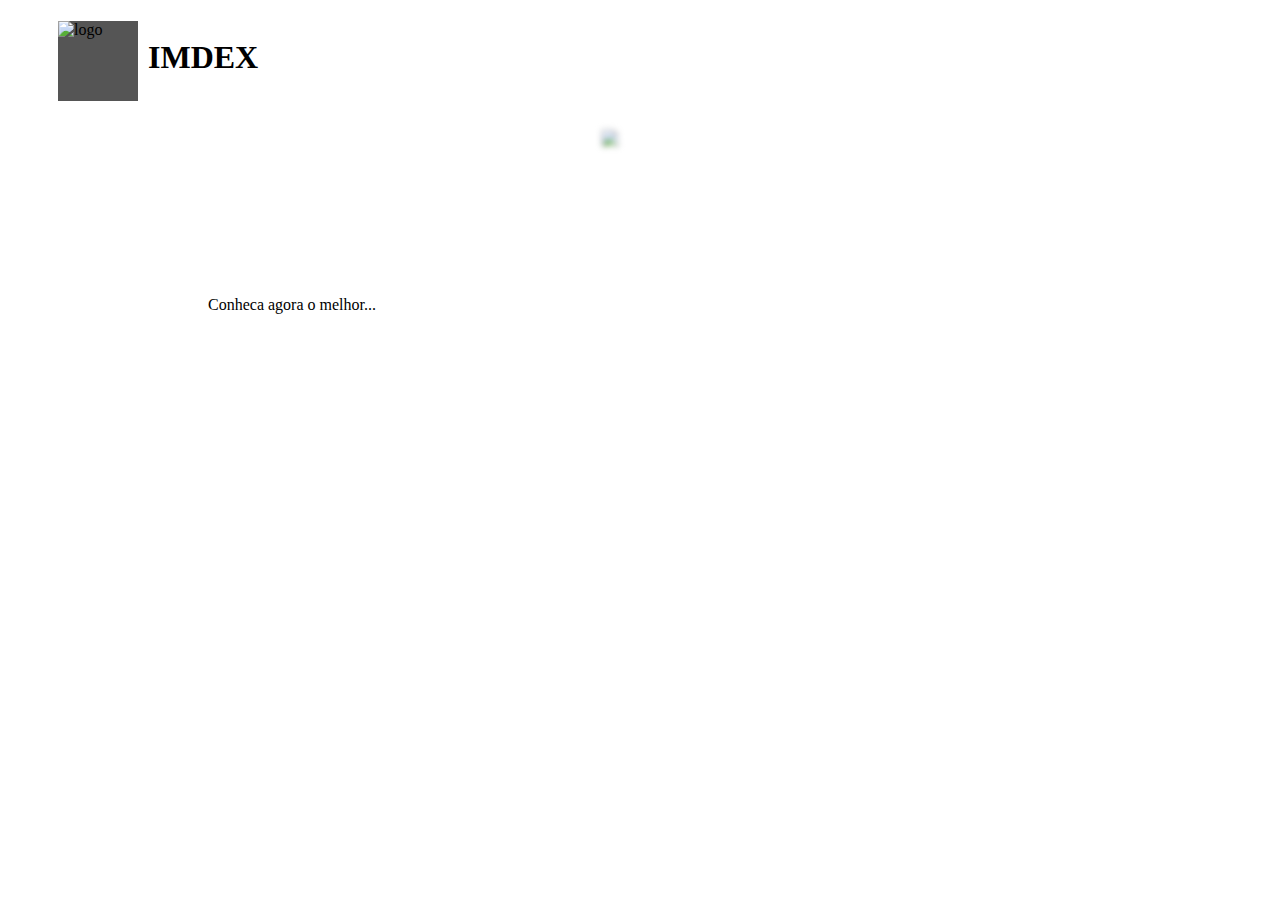
==== site_natan/index.html @ b9e9eadf "Create index.html" ====
<!DOCTYPE html>
<html>
	<head>
		<style>
			* {
  			box-sizing: border-box;
			}

			.column {
			  float: left;
			  width: 33.33%;
			  padding: 5px;
			}
			.row::after {
			  content: "";
			  clear: both;
			  display: table;
			}
			.header{
				padding-left: 50px;
				padding-bottom: 50px;
			}
			.header img{
				float: left;
				width: 80px;
				height: 80px;
				background: #555;
			}
			.header h1{
				position: relative;
				top: 18px;
				left: 10px;
			}
			.container {
  				position: relative;
				color: white;
				text-align: center;
			}
			.container img{
				filter: blur(3px);

			}
			.top-left {
				position: absolute;
			  	top: 150px;
			  	left: 200px;
			}
			.top-left p{
				color: black;
			}
</style>
<title>IMDEX</title>
	</head>
	<header>
		<div class="header">
			<img src="pc.png" alt="logo">
			<h1>IMDEX</h1>
		</div>
	</header>

	<div banner>
		<div class="container">
		  <img src="foto.jpg" alt="escritorio" style="width:100%; height: 500px;">
		  	<div class="top-left"><p>Conheca agora o melhor...</p></div>
		
		</div>
	</body>
</html>
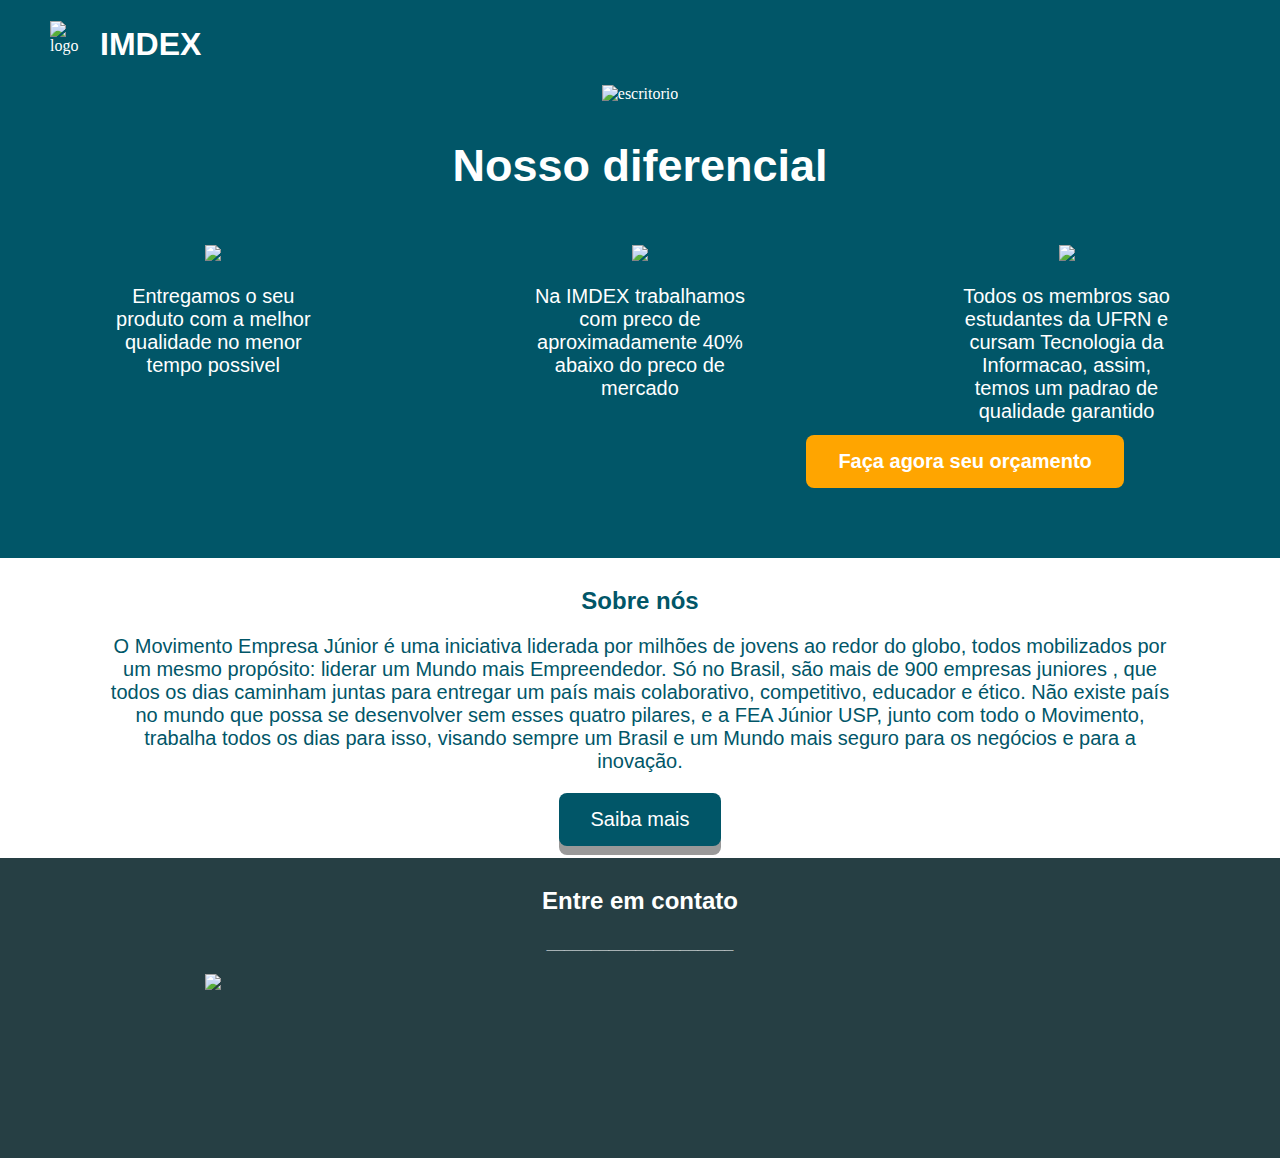
==== commit e80dc598: "Update index.html" ====
--- a/site_natan/index.html
+++ b/site_natan/index.html
@@ -5,7 +5,13 @@
 			* {
   			box-sizing: border-box;
 			}
-
+			body{
+				background-color: #015668;
+				margin: 0px;
+			}
+			.sectiom{
+				padding-bottom: 10px;
+			}
 			.column {
 			  float: left;
 			  width: 33.33%;
@@ -18,18 +24,21 @@
 			}
 			.header{
 				padding-left: 50px;
-				padding-bottom: 50px;
+				padding-bottom: 5px;
 			}
 			.header img{
 				float: left;
-				width: 80px;
-				height: 80px;
-				background: #555;
+				width: 40px;
+				height: 40px;
+				color: white;
+				background: #015668;
 			}
 			.header h1{
 				position: relative;
-				top: 18px;
+				top: 5px;
 				left: 10px;
+				color: white;
+				font-family: sans-serif;
 			}
 			.container {
   				position: relative;
@@ -37,32 +46,197 @@
 				text-align: center;
 			}
 			.container img{
-				filter: blur(3px);
-
-			}
-			.top-left {
-				position: absolute;
-			  	top: 150px;
-			  	left: 200px;
-			}
-			.top-left p{
-				color: black;
-			}
+				margin: 0px;
+				padding: 0px;
+				background-size: 100%;
+			}
+			.button {
+			  position: absolute;
+			  position: absolute;
+			  top: 350px;
+			  left: 63%;
+			  background-color: orange;
+			  border: none;
+			  color: white;
+			  padding: 15px 32px;
+			  text-align: center;
+			  text-decoration: none;
+			  display: inline-block;
+			  font-size: 20px;
+			  font-weight: bold;
+			  border-radius: 8px;
+			}
+			.button2 {
+				 display: inline-block;
+				  cursor: pointer;
+			  top: 1400px;
+			  left: 39%;
+			  background-color: #015668;
+			  border: none;
+			  color: white;
+			  padding: 15px 32px;
+			  text-align: center;
+			  text-decoration: none;
+			  display: inline-block;
+			  font-size: 20px;
+			  border-radius: 8px;
+			   box-shadow: 0 9px #999;
+
+			}
+			.button2:hover {background-color: #015668; font-weight: bold;}
+			.button:active {
+			  background-color: #3e8e41;
+			  box-shadow: 0 5px #666;
+			  transform: translateY(4px);
+			}
+			.diferencial{
+				padding-top: 10px;
+				text-align: center;
+			}
+			.dif{
+			  text-align: center;
+			  color: white;
+			  font-family: sans-serif;
+			  font-size: 30px;
+			}
+			.diferencial img{
+				background-color:#015668;
+				width: 150px;
+			}
+			.diferencial p{
+				color: white;
+				font-size: 20px;
+				font-family: sans-serif;
+				margin-left: 100px;
+				margin-right: 100px;
+				text-align: center;
+			}
+			.about{
+				padding-top: 100px;
+			}
+			.sobre{
+				padding-top: 10px;
+				font-family: sans-serif;
+				text-align: center;
+			}
+			.sobre h2{
+				color: #015668;
+			}
+			.inside{
+				width: 100%;
+				height: 300px;
+				background-color: white;
+				padding-top: 10px;
+				
+			}
+		
+			.inside p{
+				margin-left: 100px;
+				margin-right: 100px;
+				color: #015668;
+				font-size: 20px;
+				font-family: sans-serif;
+				text-align: center;
+			}
+			.boxache{
+				width: 100%;
+				height: 300px;
+				background-color: #263f44;
+				padding-top: 10px;
+			}
+			.boxache .title{
+				text-align: center;
+				color: white;	
+				font-family: sans-serif;
+			}
+			.title p{
+				font-weight: bold; 	
+			}
+			.content {
+				margin-right: 200px;
+				margin-left: 200px;
+			}
+
+			
+			
+		
+			
 </style>
 <title>IMDEX</title>
-	</head>
-	<header>
-		<div class="header">
-			<img src="pc.png" alt="logo">
-			<h1>IMDEX</h1>
+</head>
+	<body>
+		<header>
+			<div class="header">
+				<img src="logo.png" alt="logo">
+				<h1>IMDEX</h1>
+			</div>
+		</header>
+		<div class = "banner">
+			<div class="container">
+				<img src="banner.png" alt="escritorio" style="width:100%; height: 500px;">
+				<button class="button">Faça agora seu orçamento</button>
+			</div>
 		</div>
-	</header>
-
-	<div banner>
-		<div class="container">
-		  <img src="foto.jpg" alt="escritorio" style="width:100%; height: 500px;">
-		  	<div class="top-left"><p>Conheca agora o melhor...</p></div>
-		
-		</div>
+		<section>
+			<div class="dif"><h2>Nosso diferencial</h2></div>
+			<div class="diferencial">
+				<div class = "row">
+					<div class="column">
+						<img src="nave.png">
+
+						<p>Entregamos o seu produto com a melhor qualidade
+						no menor tempo possivel</p>
+					</div>
+
+					<div class="column">
+						<img src="money.png">
+						<p>Na IMDEX trabalhamos com preco de aproximadamente 40% abaixo do preco de mercado</p>
+					</div>
+
+					<div class="column">
+						<img src="nuvem.png">
+						<p>Todos os membros sao estudantes da UFRN e cursam Tecnologia da Informacao, assim, temos um padrao de qualidade garantido</p>
+					</div>
+				</div>
+			</div>
+
+		</section>
+			<div class="about">
+				<div class="sobre">
+				<div class="inside">	
+					<h2>Sobre nós</h2>
+					<div class = "row">
+						<p>O Movimento Empresa Júnior é uma iniciativa liderada por milhões de jovens ao redor do globo, todos mobilizados por um mesmo propósito: liderar um Mundo mais Empreendedor. Só no Brasil, são mais de 900 empresas juniores , que todos os dias caminham juntas para entregar um país mais colaborativo, competitivo, educador e ético.
+
+Não existe país no mundo que possa se desenvolver sem esses quatro pilares, e a FEA Júnior USP, junto com todo o Movimento, trabalha todos os dias para isso, visando sempre um Brasil e um Mundo mais seguro para os negócios e para a inovação.</p>
+					</div>
+					<div class="row"> 
+						<button class="button2">Saiba mais</button>
+					</div>
+				</div>
+				</div>
+			</div>
+		<section>
+				<div class="achenos"> 
+					<div class="boxache">
+						<div class="row"> 
+							<div class="title">
+								<h2>Entre em contato</h2>
+								<p>_____________________</p>
+							</div>
+						</div>
+						<div class="content">
+							<div class="row"> 
+								<div class="column">
+									<img src="mapa.png">
+								</div>
+								<div class="column">
+								
+								</div>
+							</div>
+						</div>
+					</div>
+				</div>
+		</section>
 	</body>
 </html>
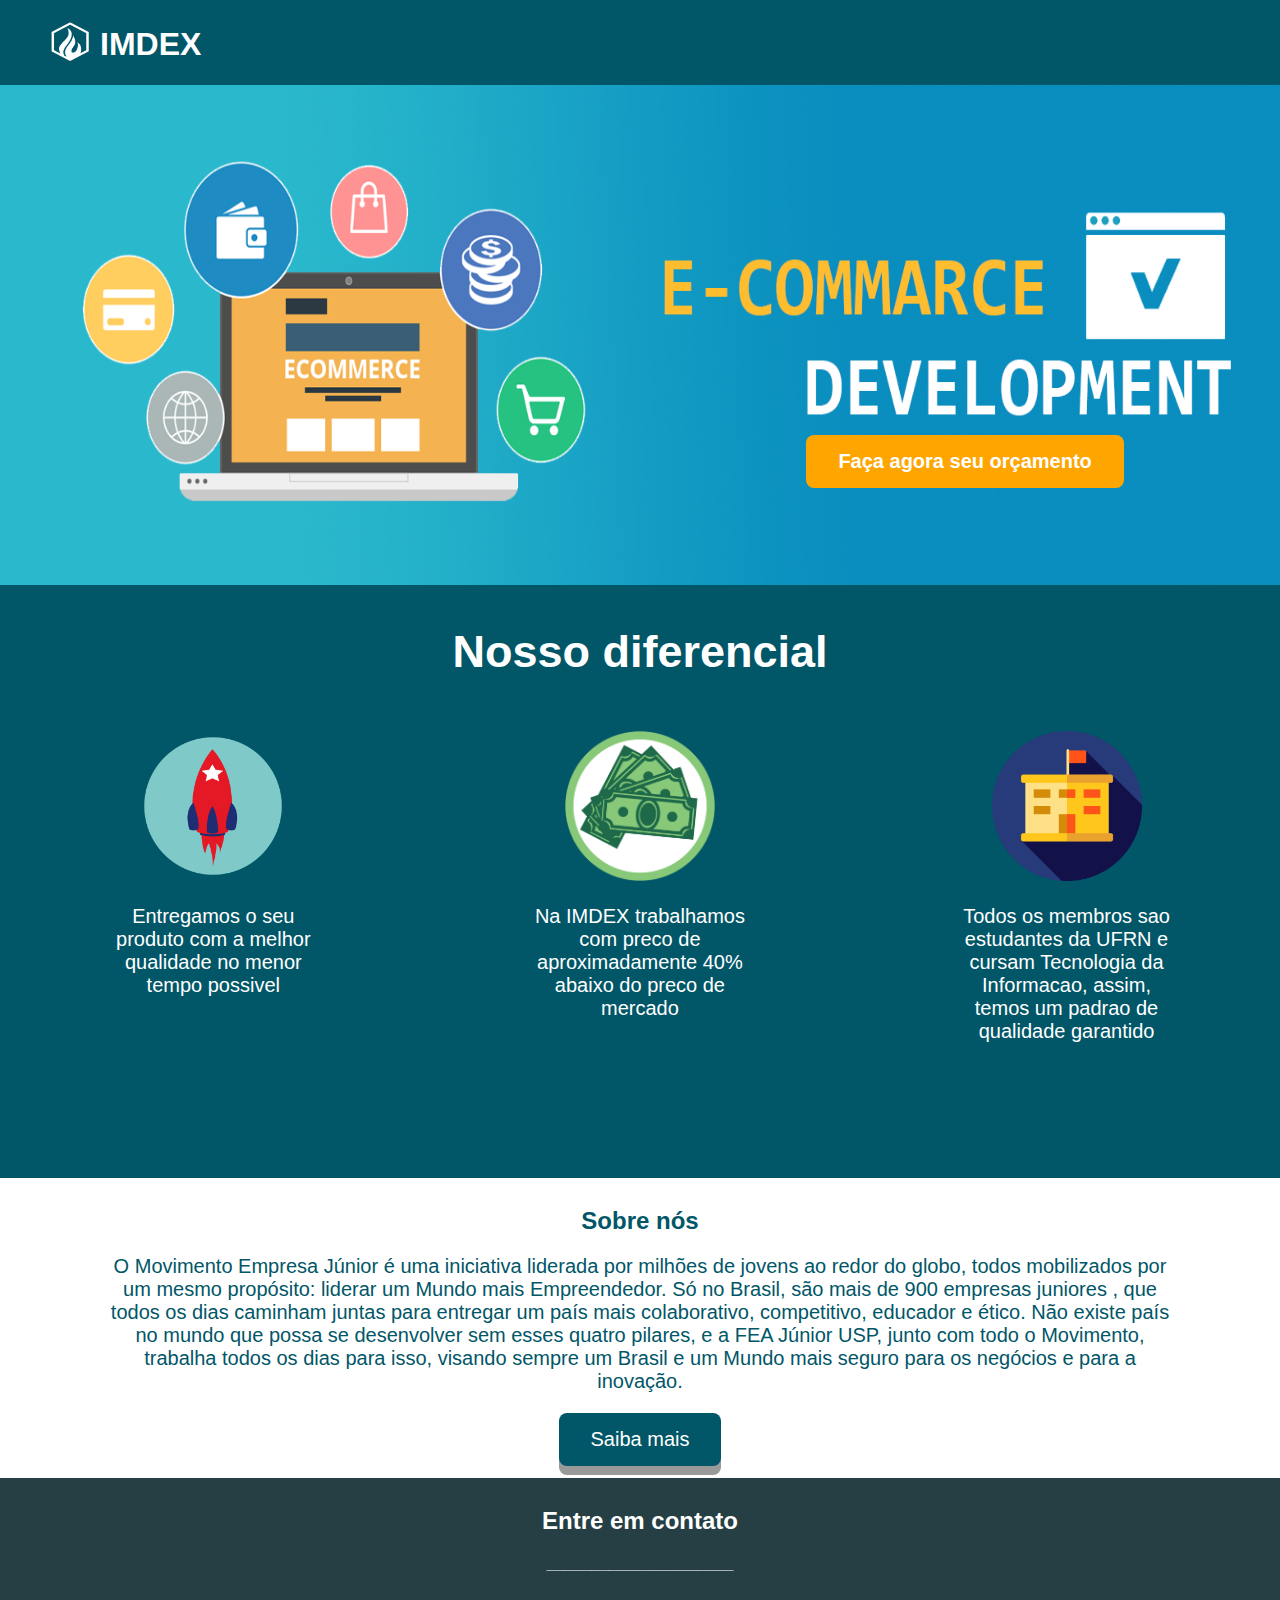
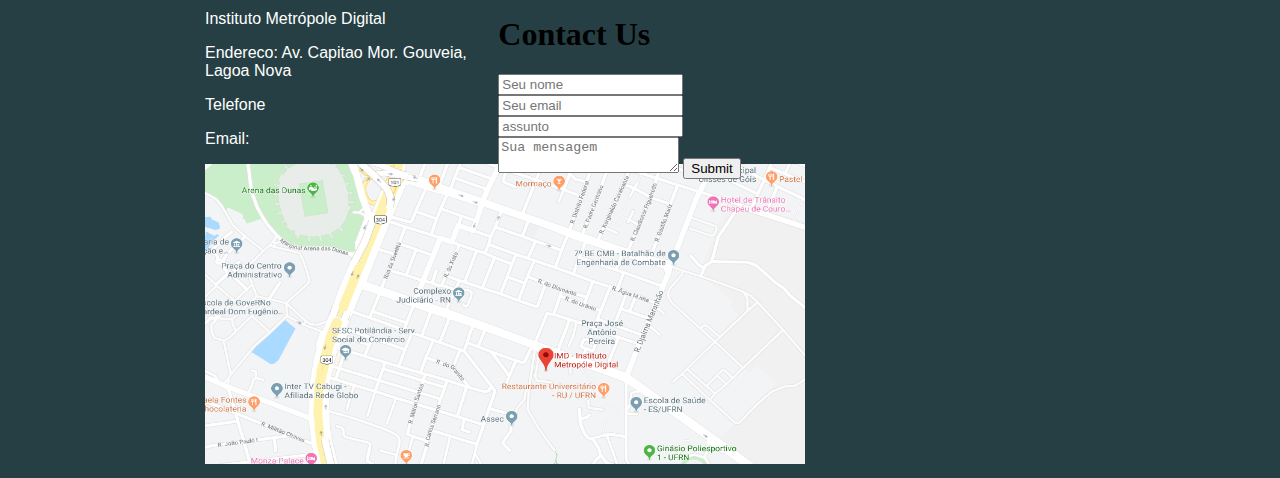
==== commit 0d22d561: "Almost done" ====
--- a/site_natan/index.html
+++ b/site_natan/index.html
@@ -140,7 +140,7 @@
 			}
 			.boxache{
 				width: 100%;
-				height: 300px;
+				height: 600px;
 				background-color: #263f44;
 				padding-top: 10px;
 			}
@@ -156,9 +156,17 @@
 				margin-right: 200px;
 				margin-left: 200px;
 			}
-
-			
-			
+			.content img{
+				width: 600px;
+				height: 300px;
+			}
+			.content p{
+				color: white;
+				font-family: sans-serif;
+			}
+			.content form{
+
+			}
 		
 			
 </style>
@@ -228,10 +236,23 @@
 						<div class="content">
 							<div class="row"> 
 								<div class="column">
+									<p>Instituto Metrópole Digital</p>
+									<p>Endereco: Av. Capitao Mor. Gouveia, Lagoa Nova</p>
+									<p>Telefone</p>
+									<p>Email: </p>
 									<img src="mapa.png">
 								</div>
 								<div class="column">
-								
+									<div class="form-style-6">
+										<h1>Contact Us</h1>
+										<form>
+											<input type="text" name="field1" placeholder="Seu nome" />
+											<input type="email" name="field2" placeholder="Seu email" />
+											<input type="assunto" name="field3" placeholder="assunto" />
+											<textarea name="field3" placeholder="Sua mensagem"></textarea>
+											<input type="submit">
+										</form>
+									</div>
 								</div>
 							</div>
 						</div>
@@ -239,4 +260,4 @@
 				</div>
 		</section>
 	</body>
-</html>
+</html>